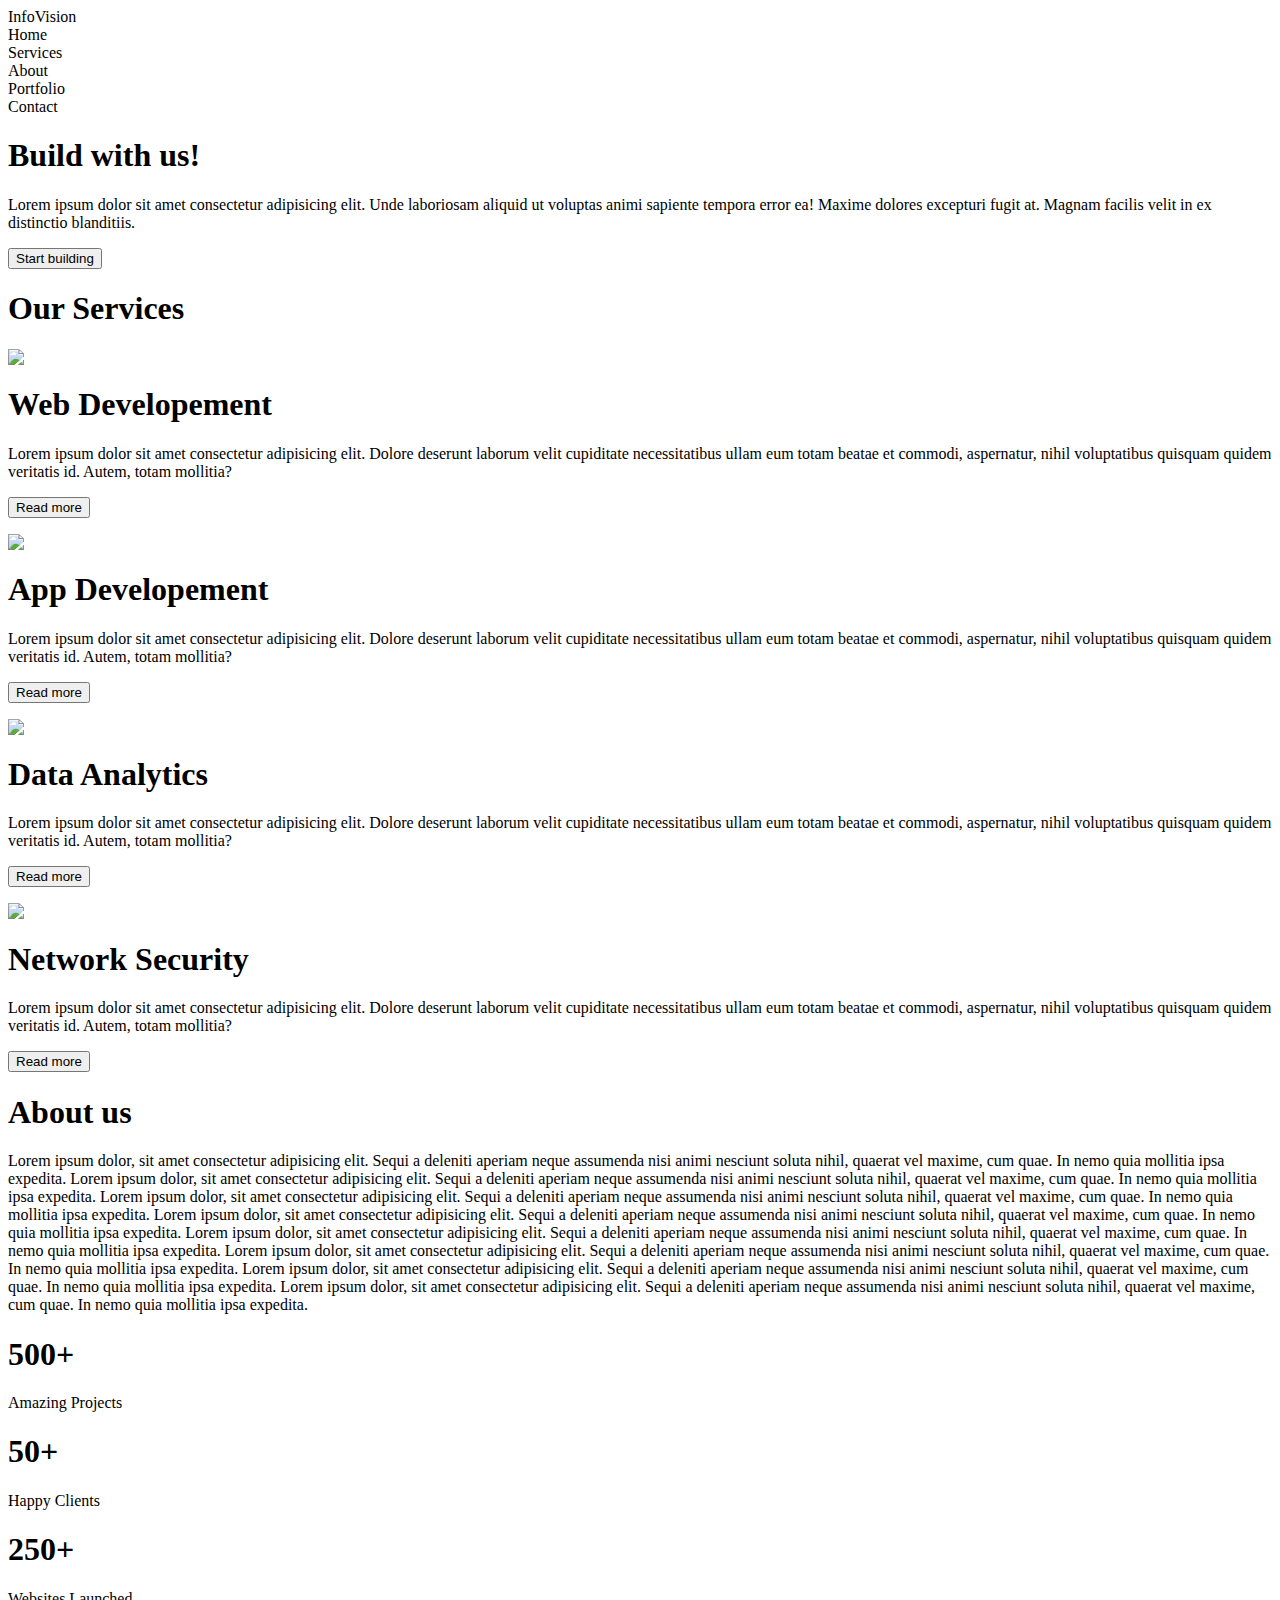
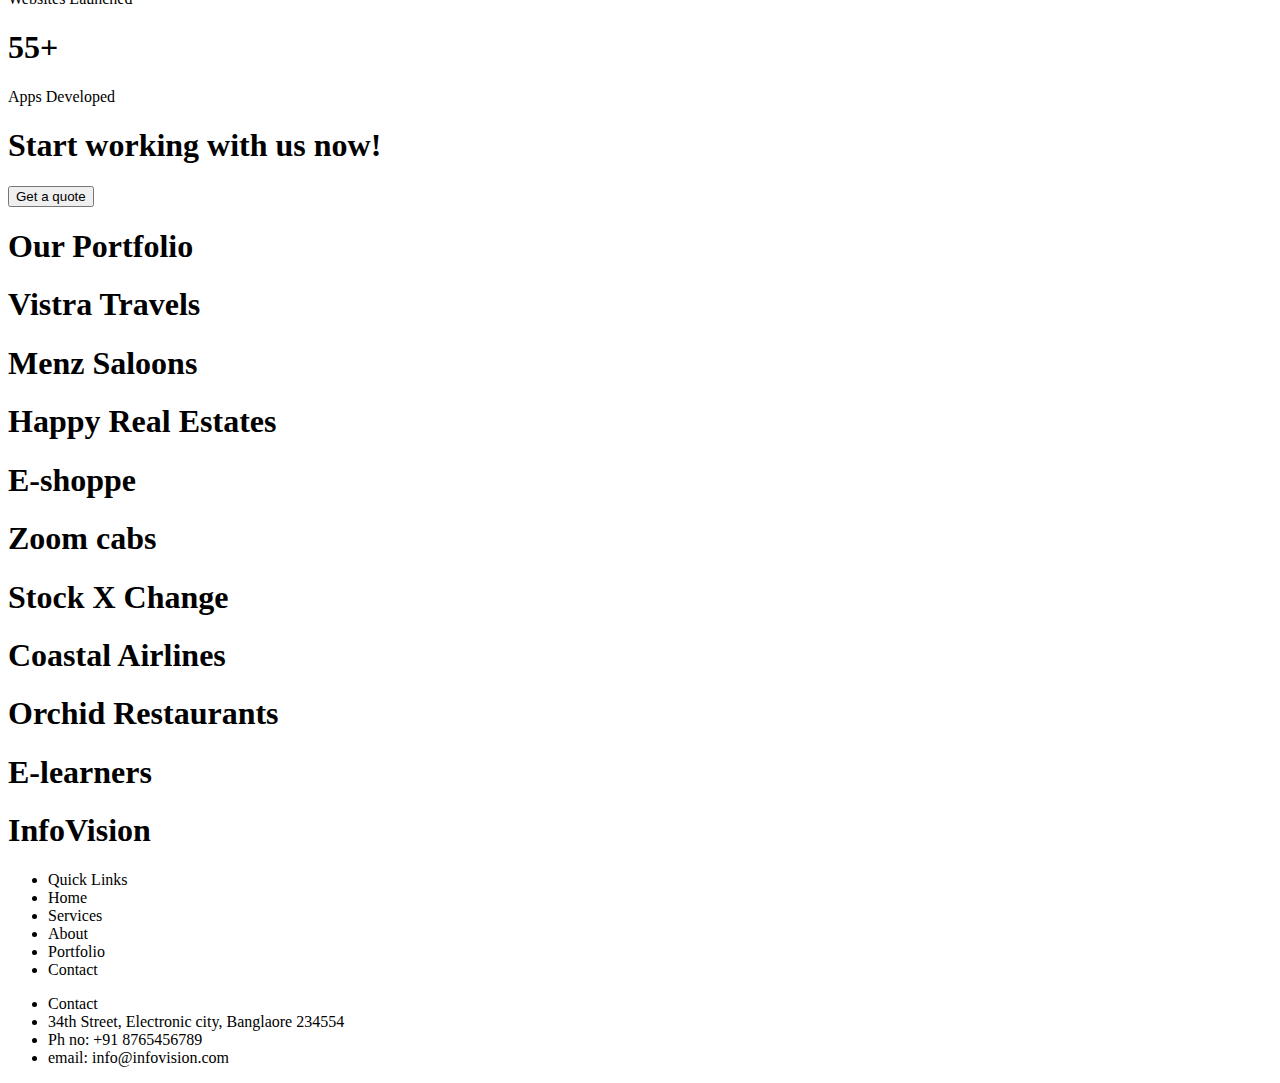
==== index.html @ 757237c4 "Rename InfoVision/index.html to index.html" ====
<html>
    <head>
        <title>InfoVision</title>
        <link rel="stylesheet" href="./index.css">
        <link rel="icon" href="./images/tab logo.png">
    </head>
    <body>
        <!-- Header -->
            <div class="header" id="header">
                <div class="container header_container">
                    <div class="logo">
                        InfoVision
                    </div>
                    <div class="nav">
                        <div class="nav_item">Home</div>
                        <div class="nav_item">Services</div>
                        <div class="nav_item">About</div>
                        <div class="nav_item">Portfolio</div>
                        <div class="nav_item">Contact</div>
                    </div>
                </div>
            </div>
        <!-- Header end -->
        <!-- Banner -->
            <div class="banner">
                <div class="overlay">
                    <div class="banner_text">
                        <div class="padd">
                            <h1 class="banner_title">Build with us!</h1>
                            <p class="banner_desc">Lorem ipsum dolor sit amet consectetur adipisicing elit. Unde laboriosam aliquid ut voluptas animi sapiente tempora error ea! Maxime dolores excepturi fugit at. 
                                Magnam facilis velit in ex distinctio blanditiis.</p>
                            <p>
                                <button class="banner_btn">Start building</button>
                            </p>
                        </div>
                    </div>
                </div>
            </div>
        <!-- Banner end -->
        <!-- Services -->
        <div class="services">
            <h1>Our Services</h1>
            <div class="container services_container">

                <div class="service">
                    <div class="service_img"> 
                        <img src="https://images.pexels.com/photos/270360/pexels-photo-270360.jpeg" />
                    </div>
                    <div class="service_details">
                        <div class="details_padd"> 
                            <h1 class="service_title">Web Developement</h1>
                            <p class="service_desc">
                                Lorem ipsum dolor sit amet consectetur adipisicing elit. Dolore deserunt laborum velit cupiditate necessitatibus ullam eum totam beatae et commodi, aspernatur, 
                                nihil voluptatibus quisquam quidem veritatis id. Autem, totam mollitia?
                            </p>
                            <p>
                                <button class="services_btn">Read more</button>
                            </p>
                        </div>
                    </div>    
                </div>

                <div class="service">
                    <div class="service_img"> 
                        <img src="https://images.pexels.com/photos/1092644/pexels-photo-1092644.jpeg?auto=compress&cs=tinysrgb&dpr=2&h=650&w=940" />
                    </div>
                    <div class="service_details">
                        <div class="details_padd"> 
                            <h1 class="service_title">App Developement</h1>
                            <p class="service_desc">
                                Lorem ipsum dolor sit amet consectetur adipisicing elit. Dolore deserunt laborum velit cupiditate necessitatibus ullam eum totam beatae et commodi, aspernatur, 
                                nihil voluptatibus quisquam quidem veritatis id. Autem, totam mollitia?
                            </p>
                            <p>
                                <button class="services_btn">Read more</button>
                            </p>
                        </div>
                    </div>    
                </div>

                <div class="service">
                    <div class="service_img"> 
                        <img src="https://images.pexels.com/photos/95916/pexels-photo-95916.jpeg?auto=compress&cs=tinysrgb&dpr=3&h=750&w=1260" />
                    </div>
                    <div class="service_details">
                        <div class="details_padd"> 
                            <h1 class="service_title">Data Analytics</h1>
                            <p class="service_desc">
                                Lorem ipsum dolor sit amet consectetur adipisicing elit. Dolore deserunt laborum velit cupiditate necessitatibus ullam eum totam beatae et commodi, aspernatur, 
                                nihil voluptatibus quisquam quidem veritatis id. Autem, totam mollitia?
                            </p>
                            <p>
                                <button class="services_btn">Read more</button>
                            </p>
                        </div>
                    </div>    
                </div>

                <div class="service">
                    <div class="service_img"> 
                        <img src="https://images.pexels.com/photos/1054397/pexels-photo-1054397.jpeg?auto=compress&cs=tinysrgb&dpr=2&h=650&w=940" />
                    </div>
                    <div class="service_details">
                        <div class="details_padd"> 
                            <h1 class="service_title">Network Security</h1>
                            <p class="service_desc">
                                Lorem ipsum dolor sit amet consectetur adipisicing elit. Dolore deserunt laborum velit cupiditate necessitatibus ullam eum totam beatae et commodi, aspernatur, 
                                nihil voluptatibus quisquam quidem veritatis id. Autem, totam mollitia?
                            </p>
                            <p>
                                <button class="services_btn">Read more</button>
                            </p>
                        </div>
                    </div>    
                </div>

            </div>
        </div>
        <!-- services end -->
        <!-- About section -->

        <div class="about">
            <h1>About us</h1>
            <div class="container about_container">
                <span class="start_text">Lorem</span> ipsum dolor, sit amet consectetur adipisicing elit. Sequi a deleniti
                aperiam neque assumenda nisi animi nesciunt soluta nihil, quaerat vel maxime, cum quae. In nemo quia
                mollitia ipsa expedita.
                Lorem ipsum dolor, sit amet consectetur adipisicing elit. Sequi a deleniti aperiam neque assumenda nisi
                animi nesciunt soluta nihil, quaerat vel maxime, cum quae. In nemo quia mollitia ipsa expedita.
                Lorem ipsum dolor, sit amet consectetur adipisicing elit. Sequi a deleniti aperiam neque assumenda nisi
                animi nesciunt soluta nihil, quaerat vel maxime, cum quae. In nemo quia mollitia ipsa expedita.
                Lorem ipsum dolor, sit amet consectetur adipisicing elit. Sequi a deleniti aperiam neque assumenda nisi
                animi nesciunt soluta nihil, quaerat vel maxime, cum quae. In nemo quia mollitia ipsa expedita.
                Lorem ipsum dolor, sit amet consectetur adipisicing elit. Sequi a deleniti aperiam neque assumenda nisi
                animi nesciunt soluta nihil, quaerat vel maxime, cum quae. In nemo quia mollitia ipsa expedita.
                Lorem ipsum dolor, sit amet consectetur adipisicing elit. Sequi a deleniti aperiam neque assumenda nisi
                animi nesciunt soluta nihil, quaerat vel maxime, cum quae. In nemo quia mollitia ipsa expedita.
                Lorem ipsum dolor, sit amet consectetur adipisicing elit. Sequi a deleniti aperiam neque assumenda nisi
                animi nesciunt soluta nihil, quaerat vel maxime, cum quae. In nemo quia mollitia ipsa expedita.
                Lorem ipsum dolor, sit amet consectetur adipisicing elit. Sequi a deleniti aperiam neque assumenda nisi
                animi nesciunt soluta nihil, quaerat vel maxime, cum quae. In nemo quia mollitia ipsa expedita.
            </div>
        </div>

        <!-- about end -->
        <!-- highlights -->

        <div class="highlight">
            <div class="container highlight_container">
                <div class="highlight_ele">
                    <div class="higglight_ele_child">
                        <h1 class="highlight_title">500+</h1>
                        <p class="hightlight_desc">Amazing Projects</p>
                    </div>
                </div>
                <div class="highlight_ele">
                    <div class="higglight_ele_child">
                        <h1 class="highlight_title">50+</h1>
                        <p class="hightlight_desc">Happy Clients</p>
                    </div>
                </div>
                <div class="highlight_ele">
                    <div class="higglight_ele_child">
                        <h1 class="highlight_title">250+</h1>
                        <p class="hightlight_desc">Websites Launched</p>
                    </div>
                </div>
                <div class="highlight_ele">
                    <div class="higglight_ele_child">
                        <h1 class="highlight_title">55+</h1>
                        <p class="hightlight_desc">Apps Developed</p>
                    </div>    
                </div>
            </div>
        </div>
        <!-- highlight end -->
        <!-- Get a quote -->

        <div class="quote">
            <div class="container quote_container">
                <h1 class="quote_title">Start working with us now!</h1>
                <p>
                    <button class="quote_btn">Get a quote</button>
                </p>
            </div>
        </div>
        <!-- quote end -->
        <!-- Portfolio -->

        <div class="portfolio">
            <h1 class="portfolio_title">Our Portfolio</h1>
            <div class="container portfolio_container">
                <div class="project project_1">
                    <div class="project_title">
                        <h1>Vistra Travels</h1>
                    </div>
                </div>
                <div class="project project_2">
                    <div class="project_title">
                        <h1>Menz Saloons</h1>
                    </div>
                </div>
                <div class="project project_3">
                    <div class="project_title">
                        <h1>Happy Real Estates</h1>
                    </div>
                </div>
                <div class="project project_4">
                    <div class="project_title">
                        <h1>E-shoppe</h1>
                    </div>
                </div>
                <div class="project project_5">
                    <div class="project_title">
                        <h1>Zoom cabs</h1>
                    </div>
                </div>
                <div class="project project_6">
                    <div class="project_title">
                        <h1>Stock X Change</h1>
                    </div>
                </div>
                <div class="project project_7">
                    <div class="project_title">
                        <h1>Coastal Airlines</h1>
                    </div>
                </div>
                <div class="project project_8">
                    <div class="project_title">
                        <h1>Orchid Restaurants</h1>
                    </div>
                </div>
                <div class="project project_9">
                    <div class="project_title">
                        <h1>E-learners</h1>
                    </div>
                </div>
            </div>
        </div>
        <!-- portfolio end -->
        <!-- footer -->

        <div class="footer">
            <div class="container footer_container">
                <div class="footer_content footer_content_1">
                    <h1 class="footer_logo">InfoVision</h1>
                </div>
                <div class="footer_content">
                    <ul>
                        <li class="footer_first_ele">Quick Links</li>
                        <li>Home</li>
                        <li>Services</li>
                        <li>About</li>
                        <li>Portfolio</li>
                        <li>Contact</li>
                    </ul>
                </div>
                <div class="footer_content">
                    <ul>
                        <li class="footer_first_ele">Contact</li>
                        <li>34th Street, Electronic city, Banglaore 234554</li>
                        <li>Ph no: +91 8765456789</li>
                        <li>email: info@infovision.com</li>
                    </ul>
                </div>
                <div class="footer_content footer_content_4">
                   <div class="container social_container">
                        <div class="social_icon si1"></div>
                        <div class="social_icon si2"></div>
                        <div class="social_icon si3"></div>
                        <div class="social_icon si4"></div>
                   </div> 
                </div>
            </div>
        </div>
        <!-- footer end -->

        <script>
            window.onscroll=function(){
                if(window.pageYOffset>600)
                document.getElementById('header').style.backgroundColor="#015e98"; 

                else
                document.getElementById('header').style.backgroundColor="transparent";
            }

        </script>

    </body>
</html>
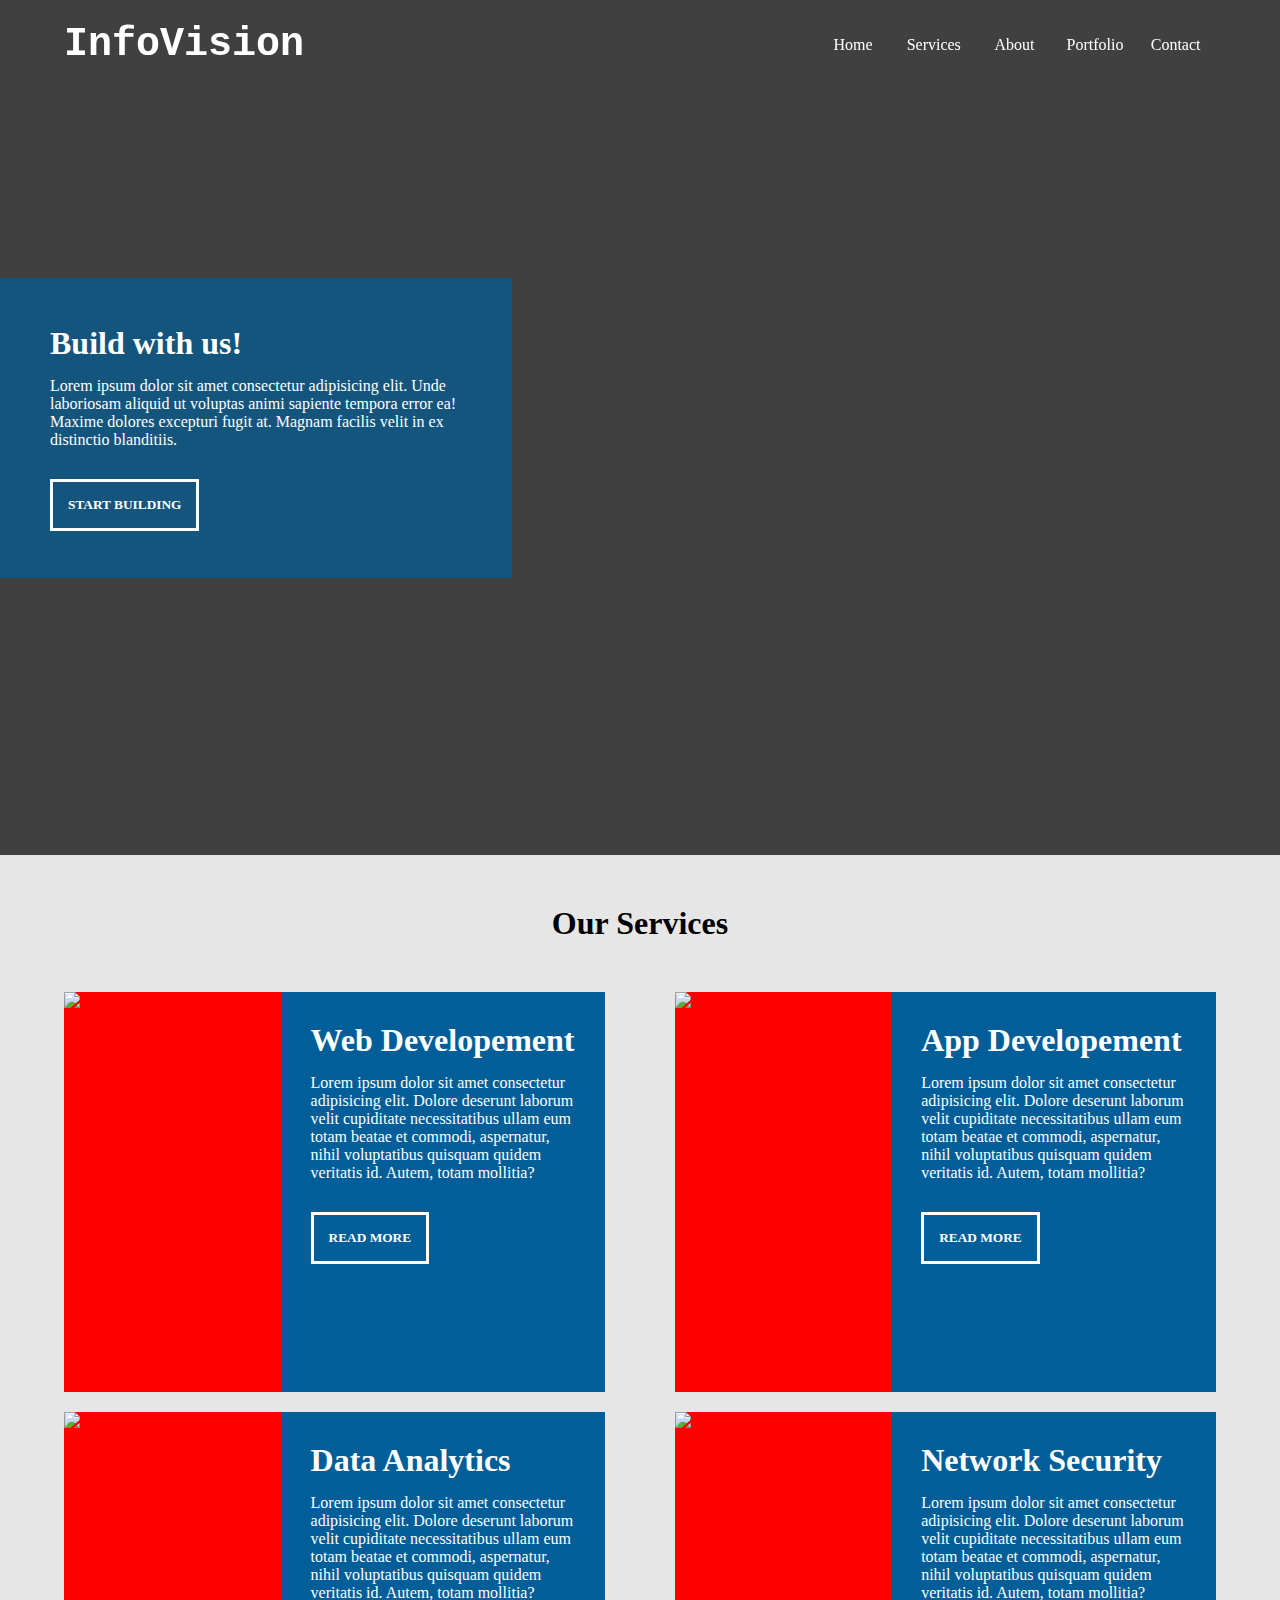
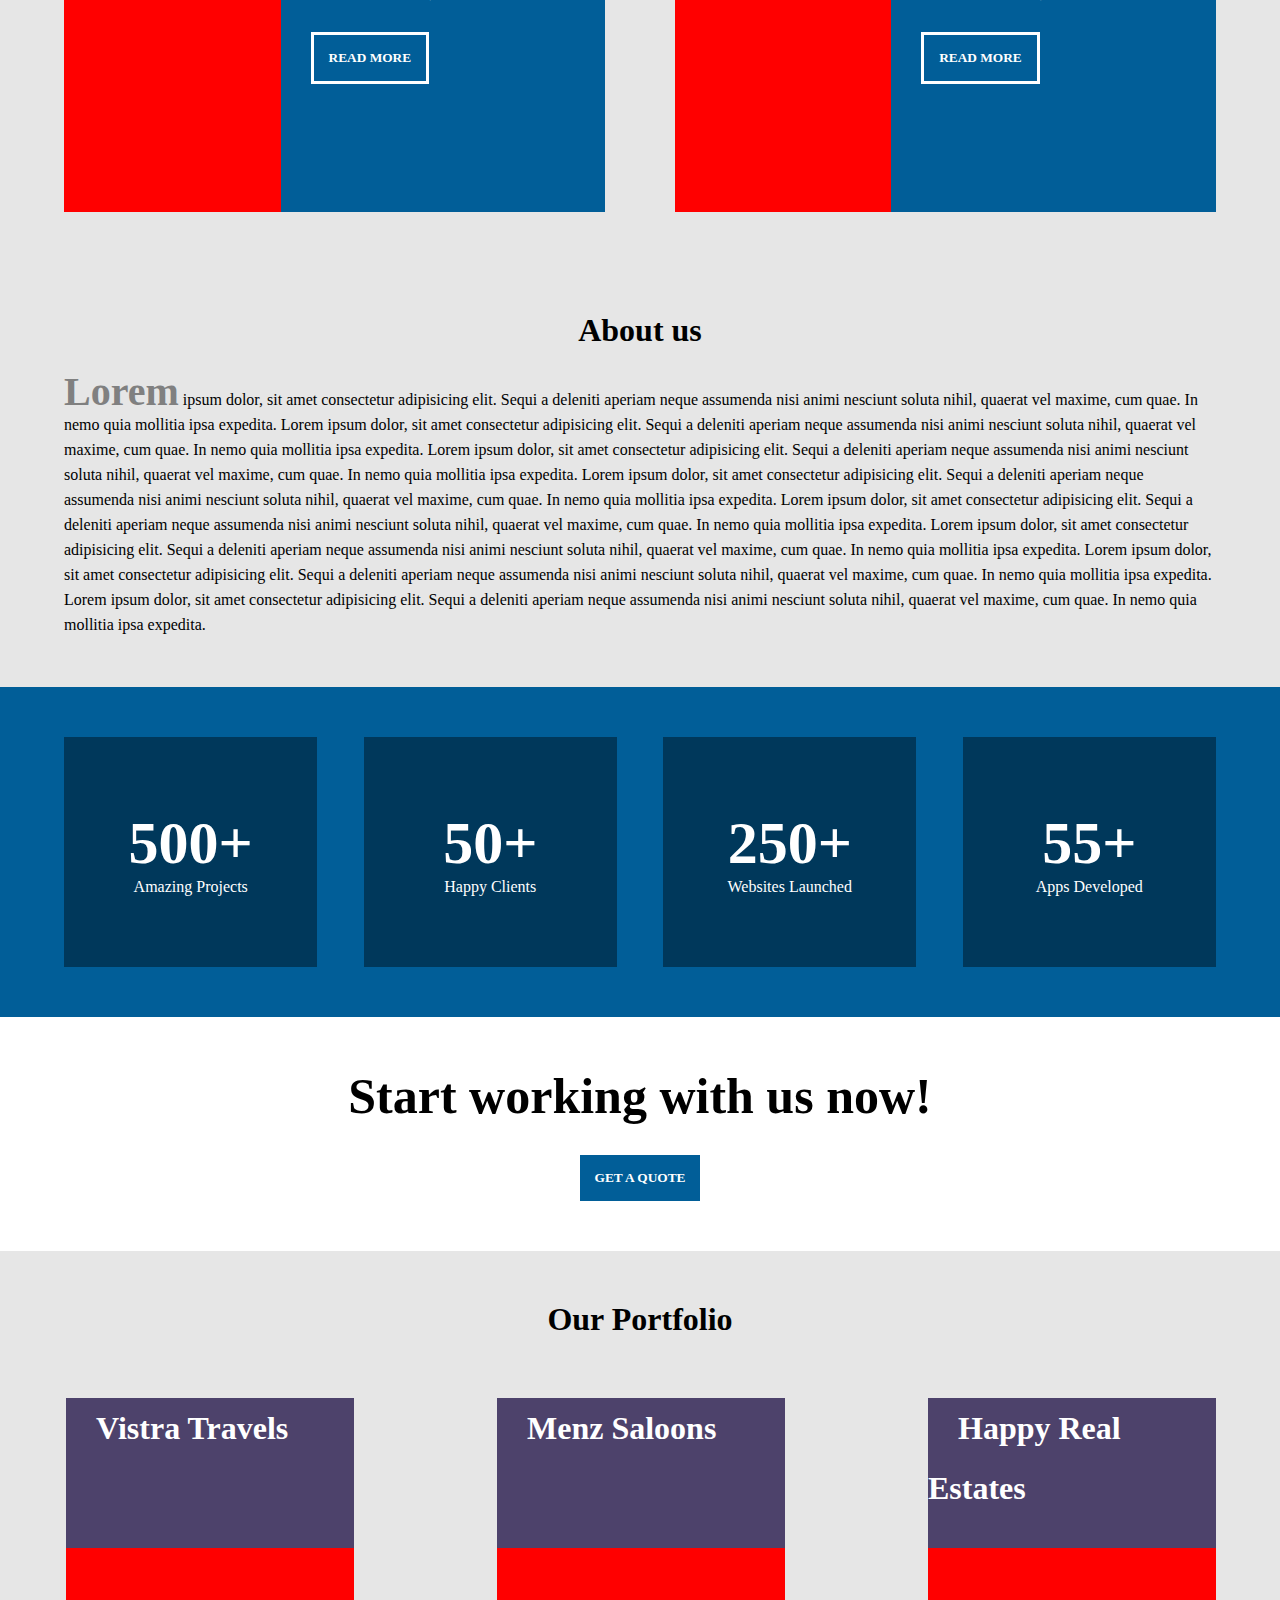
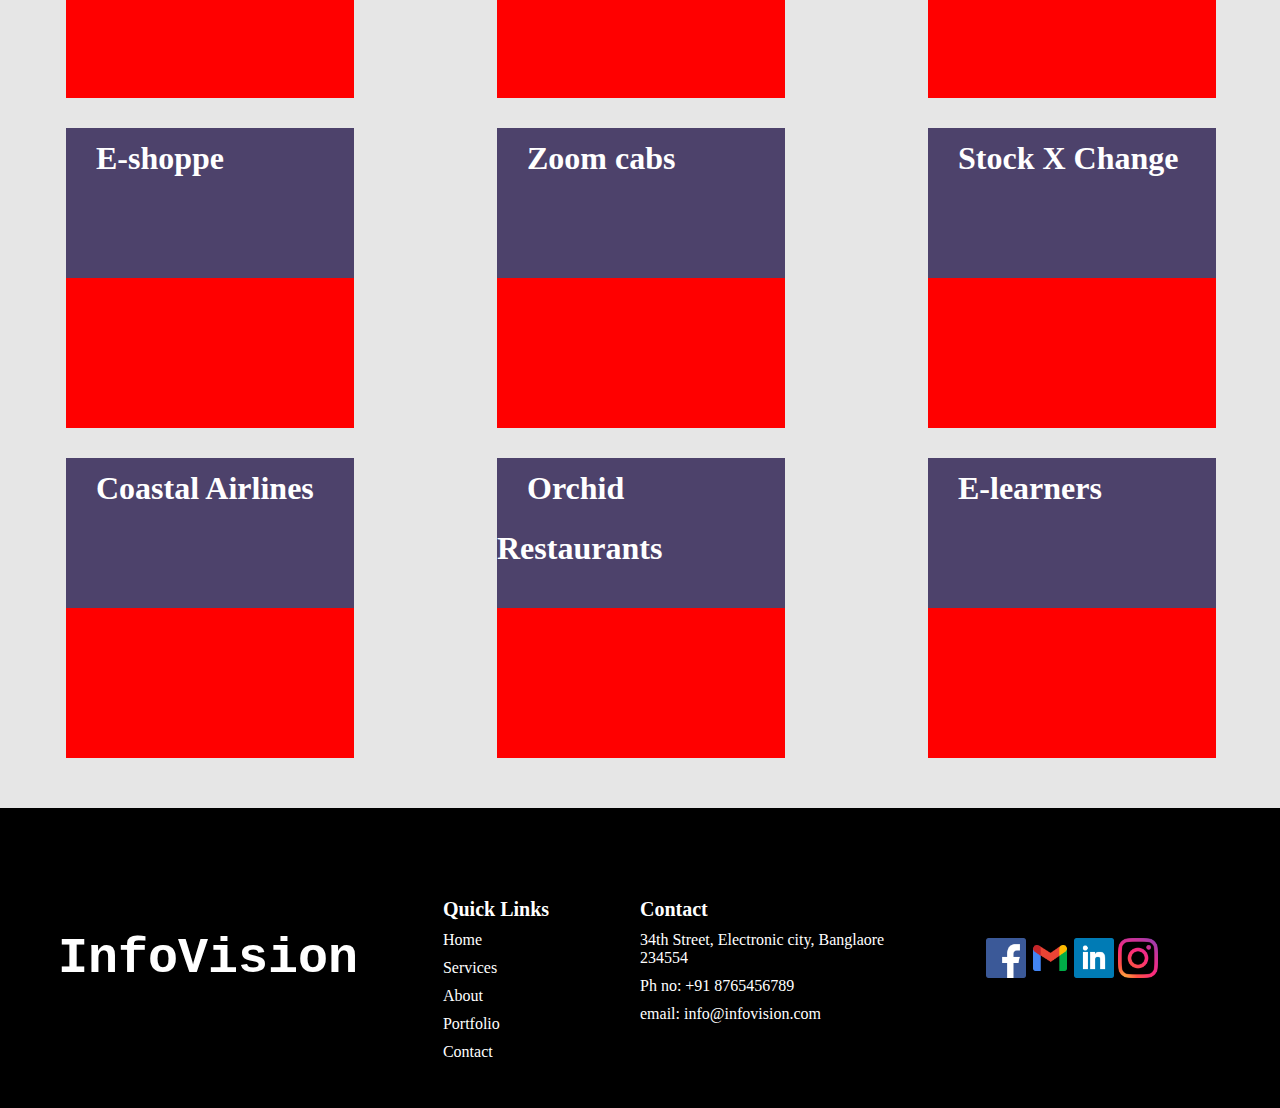
==== commit 939238cf: "Update index.html" ====
--- a/index.html
+++ b/index.html
@@ -30,7 +30,9 @@
                             <p class="banner_desc">Lorem ipsum dolor sit amet consectetur adipisicing elit. Unde laboriosam aliquid ut voluptas animi sapiente tempora error ea! Maxime dolores excepturi fugit at. 
                                 Magnam facilis velit in ex distinctio blanditiis.</p>
                             <p>
-                                <button class="banner_btn">Start building</button>
+                                <a href="construct.html">
+                                    <button class="banner_btn">Start building</button>
+                                </a>    
                             </p>
                         </div>
                     </div>
--- a/index.css
+++ b/index.css
@@ -0,0 +1,450 @@
+* {
+    margin: 0px;
+    padding: 0px;
+}
+
+/* CSS for header */
+
+.header {
+    height: 90px;
+    width: 100%;
+    /* background-color: #015e98; */
+    display: flex;
+    justify-content: center;
+    position: fixed;
+}
+
+.container {
+    width: 90%;
+    /* background-color: red; */
+    display: flex;
+}
+
+.header_container {
+    justify-content: space-between;
+}
+
+.logo {
+    height: 90px;
+    width: 15%;
+    /* background-color: yellow; */
+    font-size: 40px;
+    font-weight: bold;
+    font-family: monospace;
+    line-height: 90px;
+    color: white;
+    text-align: center;
+}
+
+.nav {
+    height: 0px;
+    width: 35%;
+    /* background-color: green; */
+    display: flex;
+
+}
+
+.nav_item {
+    height: 90px;
+    width: 20%;
+    /* background-color: #015e98; */
+    font-family: Segoe UI;
+    text-align: center;
+    line-height: 90px;
+    color: white;
+    cursor: pointer;
+    transition: .4s;
+}
+
+.nav_item:hover {
+    background-color: white;
+    color: #239fd8
+}
+
+/* CSS for banner */
+
+.banner {
+    height: 95vh;
+    width: 100%;
+    background-color: gray;
+    background-image: url("https://images.pexels.com/photos/3182774/pexels-photo-3182774.jpeg");
+    background-size: cover;
+}
+
+.overlay {
+    height: 95vh;
+    width: 100%;
+    background-color: rgba(0,0,0, 0.5);
+    display: flex;
+    align-items: center;   
+}
+
+.banner_text {
+    height: 300px;
+    width: 40%;
+    background-color: rgba(1, 94, 152,0.7);
+    font-family: segoe UI;
+    display: flex;
+    align-items: center;
+    color: white;
+}
+
+.banner_title {
+    margin-bottom: 15px;
+}
+
+.banner_desc {
+    margin-bottom: 30px;
+}
+
+.padd {
+    padding: 50px;
+}
+
+.banner_btn {
+    padding: 15px 15px 15px 15px;
+    text-transform: uppercase;
+    background-color: transparent;
+    color: white;
+    font-family: segoe UI;
+    font-weight: bold;
+    border: 3px solid white;
+    cursor: pointer;
+}
+
+.banner_btn:hover
+{
+    background-color: white;
+    color: #015e98;
+    font-size: 15px;
+    transition: 0.4s;
+}
+
+/* CSS for services */
+
+.services {
+    padding-top: 50px;
+    padding-bottom: 50px;
+    background-color: #e6e6e6;
+    display:flex;
+    flex-direction: column;
+    align-items: center;
+    font-family: segoe UI;
+}
+
+.services_container {
+    margin-top: 30px;
+    flex-wrap: wrap;
+    justify-content: space-between;
+}
+
+.service {
+    height: 400px;
+    width: 47%;
+    background-color: white;
+    display: flex;
+    margin-top: 20px;
+}
+
+.service_img {
+    width: 40%;
+    height: 400px;
+    background-color: red;
+    display: flex;
+    overflow: hidden;  
+}
+
+.service_details {
+     width: 60%;
+    height: 400px; 
+    background-color: #015e98;
+    color: white;
+
+}
+
+.details_padd {
+    padding: 30px;
+}
+
+.service_title {
+    margin-bottom: 15px;
+}
+
+.service_desc  {
+    margin-bottom: 30px;
+}
+
+.services_btn {
+    padding: 15px 15px 15px 15px;
+    text-transform: uppercase;
+    background-color: transparent;
+    color: white;
+    font-family: segoe UI;
+    font-weight: bold;
+    border: 3px solid white;
+    cursor: pointer;
+}
+
+.services_btn:hover
+{
+    background-color: white;
+    color: #015e98;
+    font-size: 15px;
+    transition: 0.4s;
+}
+
+/* CSS for about */
+
+.about{
+	padding-top: 50px;
+	padding-bottom: 50px;
+	background-color: #e6e6e6;
+	display: flex;
+	flex-direction: column;
+	font-family: segoe UI;
+	align-items: center;
+	width: 100%;
+}
+.about_container{
+	margin-top: 30px;
+	line-height: 25px;
+	display: inline;
+}
+.start_text{
+	font-size: 40px;
+	color: gray;
+	font-weight: bold;
+}
+
+/* CSS for highlights */
+
+.highlight {
+    padding-top: 50px;
+    padding-bottom: 50px;
+    width: 100%;
+    background-color: #015e98;
+    display: flex;
+    justify-content:center;
+}
+
+.highlight_container {
+    justify-content: space-between;
+}
+
+.highlight_ele {
+    width: 22%;
+    height: 230px;
+    background-color: rgba(0,0,0, 0.4);
+    display: flex;
+    justify-content: center;
+    align-items: center;
+    font-family: Segoe UI;
+    text-align: center;
+    color: white;
+}
+
+.highlight_title {
+    font-size: 60px;
+}
+
+.highlight_desc {
+    font-size: 25px;
+}
+
+/* CSS for quote */
+
+.quote {
+    padding-top: 50px;
+    padding-bottom: 50px;
+    width: 100%;
+    background-color: white; 
+    display: flex;
+    justify-content: center;
+    font-family: segoe UI;
+}
+
+.quote_container {
+    flex-direction: column;
+    align-items: center;
+}
+
+.quote_title {
+    font-size: 50px;
+    margin-bottom: 30px;
+}
+
+.quote_btn {
+    padding: 15px 15px 15px 15px;
+    text-transform: uppercase;
+    background-color: #015e98;
+    font-family: segoe UI;
+    font-weight: bold;
+    border: none;
+    color: white;
+}
+
+/* CSS for portfolio */
+
+.portfolio {
+    padding-top: 50px;
+    padding-bottom: 50px;
+    background-color: #e6e6e6;
+    display:flex;
+    flex-direction: column;
+    align-items: center;
+    font-family: segoe UI;
+}
+
+.portfolio_container {
+    margin-top: 30px;
+    flex-wrap: wrap;
+    justify-content: space-between;
+}
+
+.project {
+    height: 300px;
+    width: 25%;
+    background-color: red;
+    display: flex;
+    cursor: pointer;
+    margin-top: 30px;
+    margin-left: 2px;
+}
+
+.project_1 {
+    background-image: url('https://images.pexels.com/photos/1058959/pexels-photo-1058959.jpeg?auto=compress&cs=tinysrgb&dpr=2&h=650&w=940');
+    background-size: cover;
+}
+
+.project_2 {
+    background-image: url('https://images.pexels.com/photos/2881253/pexels-photo-2881253.jpeg?auto=compress&cs=tinysrgb&dpr=2&h=650&w=940');
+    background-size: cover;
+    
+}
+
+.project_3 {
+    background-image: url('https://images.pexels.com/photos/1642125/pexels-photo-1642125.jpeg?auto=compress&cs=tinysrgb&dpr=2&h=650&w=940');
+    background-size: cover;
+}
+
+.project_4 {
+    background-image: url('https://images.pexels.com/photos/5882531/pexels-photo-5882531.jpeg?auto=compress&cs=tinysrgb&dpr=2&h=650&w=940');
+    background-size: cover;
+}
+
+.project_5 {
+    background-image: url('https://images.pexels.com/photos/5835262/pexels-photo-5835262.jpeg?auto=compress&cs=tinysrgb&dpr=2&h=650&w=940');
+    background-size: cover;
+}
+
+.project_6 {
+    background-image: url('https://images.pexels.com/photos/6802052/pexels-photo-6802052.jpeg?auto=compress&cs=tinysrgb&dpr=2&h=650&w=940');
+    background-size: cover;
+}
+
+.project_7 {
+    background-image: url('https://images.pexels.com/photos/1928067/pexels-photo-1928067.jpeg?auto=compress&cs=tinysrgb&dpr=2&h=650&w=940');
+    background-size: cover;
+}
+
+.project_8 {
+    background-image: url('https://images.pexels.com/photos/2290070/pexels-photo-2290070.jpeg?auto=compress&cs=tinysrgb&dpr=3&h=750&w=1260');
+    background-size: cover;
+}
+
+.project_9 {
+    background-image: url('https://images.pexels.com/photos/4143795/pexels-photo-4143795.jpeg?auto=compress&cs=tinysrgb&dpr=2&h=650&w=940');
+    background-size: cover;
+}
+
+.project_title {
+    width:100%;
+    height: 150px;
+    background-color: rgba(1, 94, 152,0.7);
+    color: white;
+    text-indent: 30px;
+    line-height: 60px;
+    cursor: pointer;
+    transition: .4s;
+}
+
+.project_title:hover {
+    height: 300px;
+}
+
+/* CSS for footer */
+
+.footer {
+    padding-top: 50px;
+    padding-bottom: 50px;
+    background-color: black;
+    display: flex;
+    justify-content: center;
+}
+
+.footer_content {
+    width: 25%;
+    height: 200px;
+    /* background-color: gray; */
+    font-family: segoe UI;
+    display: flex;
+    justify-content: center;
+    color: white;
+    
+}
+
+.footer_content_1 {
+    align-items: center;
+    font-family: monospace;
+    font-size: 25px;
+}
+
+ul {
+    margin-top: 40px;
+}
+
+li {
+    list-style-type: none;
+    margin-bottom: 10px;
+}
+    
+.footer_first_ele {
+    font-size: 20px;
+    font-weight: bold;
+}
+
+.footer_content_4 {
+    display: flex;
+    place-items: center;
+}
+
+.social_container {
+    width: 60%;
+    justify-content: space-between;
+}
+
+.social_icon {
+    height: 40px;
+    width: 40px;
+    background-size: cover;
+    cursor: pointer;
+}
+
+.si1 {
+    background-image: url("./images/facebook.png");
+}
+
+.si2 {
+    background-image: url("./images/gmail.png");
+}
+
+.si3 {
+    background-image: url("./images/linkedin.png");
+}
+
+.si4 {
+    background-image: url("./images/instagram.png");
+}
+
+
+
